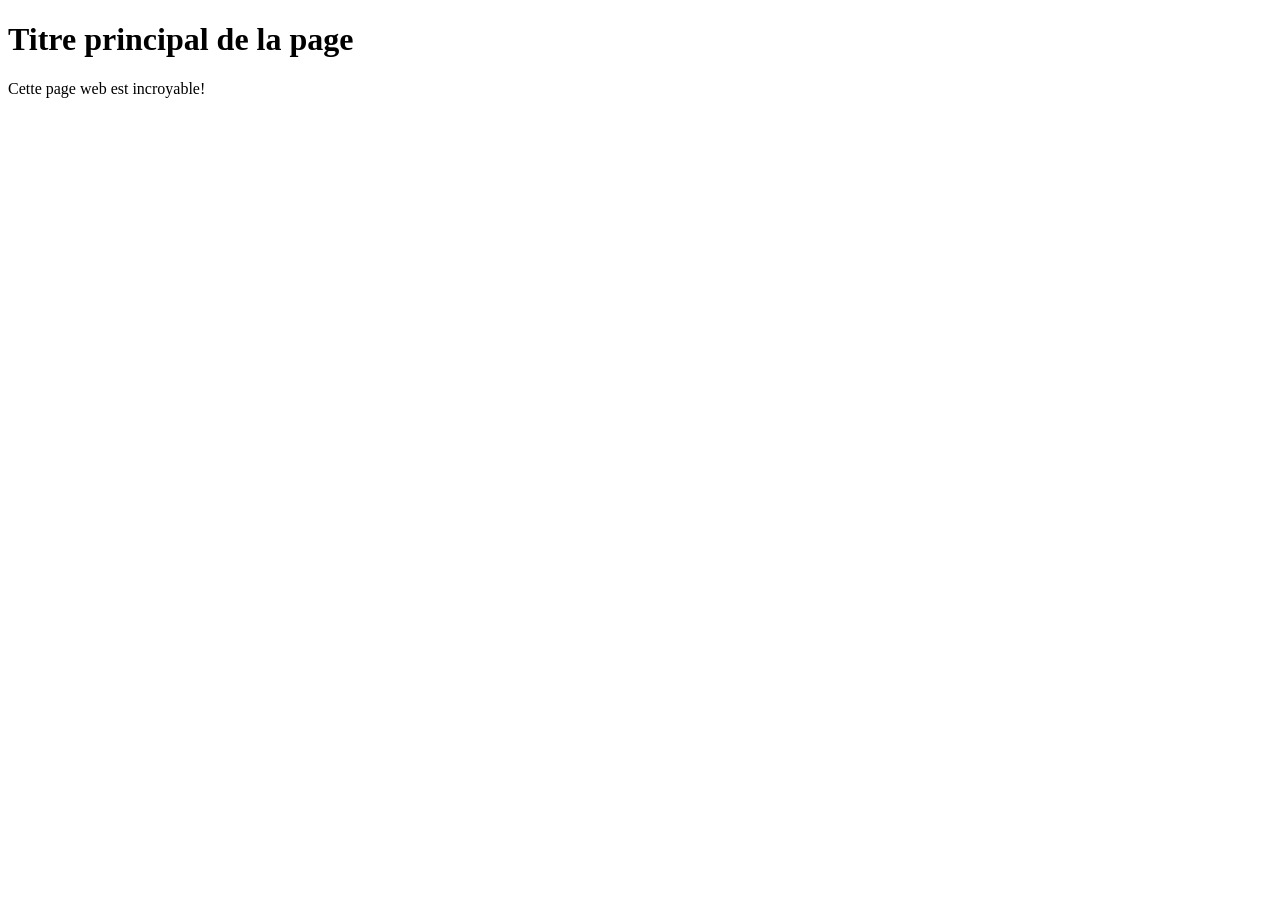
==== index.html @ e89aed19 "Fait l'arborecence des fichiers et commencer la structure générale du site" ====
<!DOCTYPE html>
<html lang="fr">
<head>
    <!-- Encodage des caractères de la page -->
    <meta charset="utf-8">
    <!-- Ajuste la taille de la page aux différents appareils : pc, mobiles, tablettes -->
    <meta name="viewport" content="width=device-width, initial-scale=1, shrink-to-fit=no">
    <!-- Titre de la page. Visible dans l'onglet du navigateur -->
    <title>Titre de la page | nom du site</title>
    <!-- Auteur -->
    <meta name="author" content="Steve Fallet">
    <!-- Icône de base du site : FAVICON -->
    <link rel="icon" type="image/x-icon" href="favicon.ico">
</head>
<body>
<!-- Titre principal (unique) de la page -->
<h1>Titre principal de la page</h1>
<!-- Un paragraphe -->
<p>Cette page web est incroyable!</p>
</body>
</html>
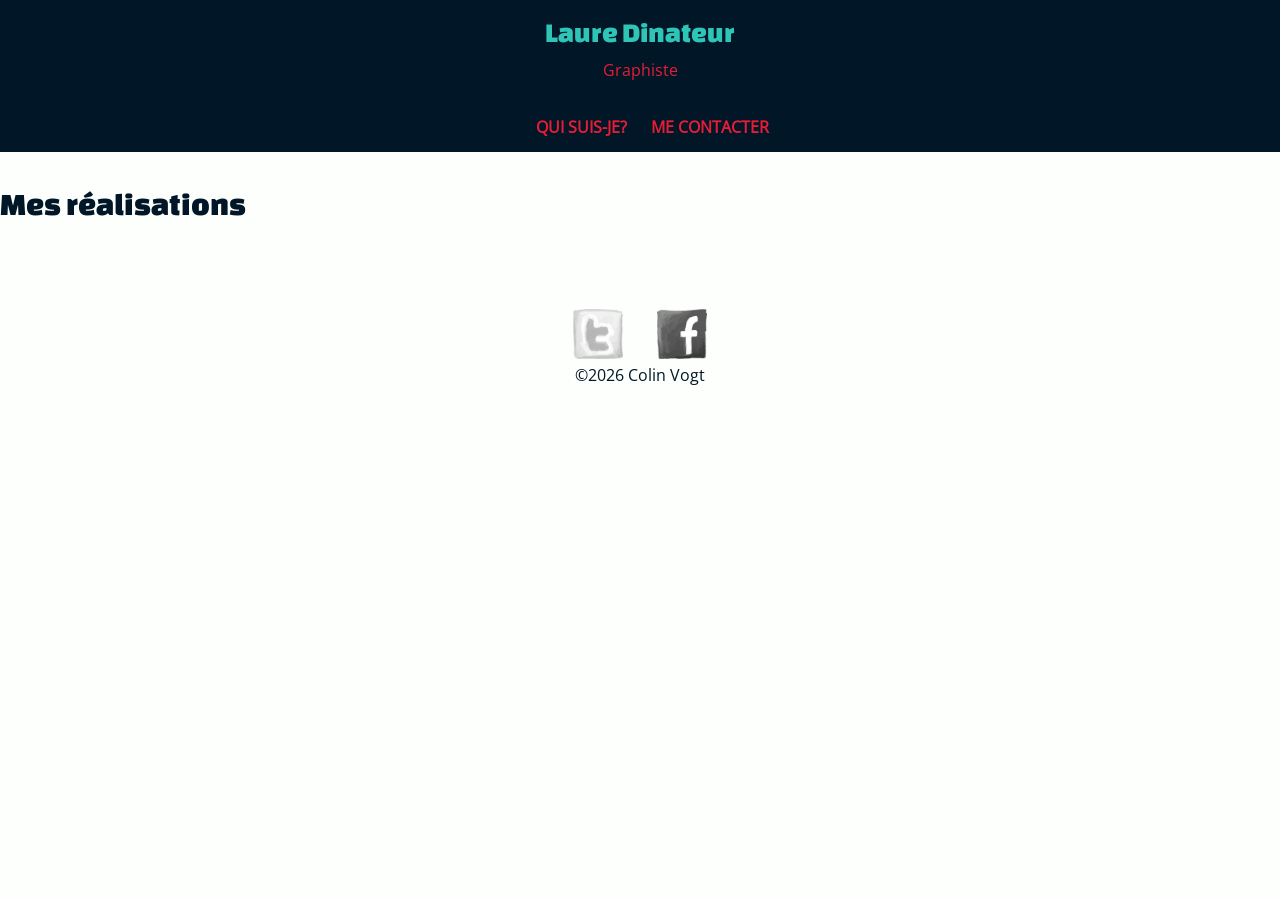
==== commit be90d987: "Commencer la tructure de l'accueil" ====
--- a/index.html
+++ b/index.html
@@ -6,16 +6,43 @@
     <!-- Ajuste la taille de la page aux différents appareils : pc, mobiles, tablettes -->
     <meta name="viewport" content="width=device-width, initial-scale=1, shrink-to-fit=no">
     <!-- Titre de la page. Visible dans l'onglet du navigateur -->
-    <title>Titre de la page | nom du site</title>
+    <title>Accueil | Laure Dinateur</title>
     <!-- Auteur -->
-    <meta name="author" content="Steve Fallet">
+    <meta name="author" content="Colin Vogt">
     <!-- Icône de base du site : FAVICON -->
     <link rel="icon" type="image/x-icon" href="favicon.ico">
+    <link rel="stylesheet" href="css/normalize.css">
+    <link rel="stylesheet" href="css/main.css">
 </head>
 <body>
+<header>
+    <a href="index.html" class="logo">
+        <div class="nom">Laure Dinateur</div>
+        <div class="metier">Graphiste</div>
+        <nav class="menu">
+            <ul>
+                <li><a class="accueil" href="index.html">Accueil</a></li>
+                <li><a href="informations.html">Qui suis-je?</a></li>
+                <li><a href="contact.html">Me contacter</a></li>
+            </ul>
+        </nav>
+    </a>
+</header>
 <!-- Titre principal (unique) de la page -->
-<h1>Titre principal de la page</h1>
-<!-- Un paragraphe -->
-<p>Cette page web est incroyable!</p>
+<h1>Mes réalisations</h1>
+<footer>
+    <nav>
+        <ul>
+            <li><a href="https://twitter.com/lauredi" target="_blank" rel="noopener noreferrer">
+                <img class="twitter" src="_sources/img/twitter-draw.png" alt="Logo de Twitter">
+            </a>
+            </li>
+
+            <li><img class="Facebook" src="_sources/img/facebook-draw.png" alt="Logo de Facebook">
+            </li>
+        </ul>
+    </nav>
+    &copy;2026 Colin Vogt
+</footer>
 </body>
 </html>
--- a/css/main.css
+++ b/css/main.css
@@ -0,0 +1,179 @@
+/* open-sans-regular - latin */
+@font-face {
+    font-display: swap; /* Check https://developer.mozilla.org/en-US/docs/Web/CSS/@font-face/font-display for other options. */
+    font-family: 'Open Sans';
+    font-style: normal;
+    font-weight: 400;
+    src: url('../fonts/open-sans-v44-latin-regular.woff2') format('woff2'); /* Chrome 36+, Opera 23+, Firefox 39+, Safari 12+, iOS 10+ */
+}
+
+* {
+    box-sizing: border-box;
+}
+
+/* changa-one-regular - latin */
+@font-face {
+    font-display: swap; /* Check https://developer.mozilla.org/en-US/docs/Web/CSS/@font-face/font-display for other options. */
+    font-family: 'Changa One';
+    font-style: normal;
+    font-weight: 400;
+    src: url('../fonts/changa-one-v22-latin-regular.woff2') format('woff2'); /* Chrome 36+, Opera 23+, Firefox 39+, Safari 12+, iOS 10+ */
+}
+
+body {
+    background-color: #fdfffc;
+    color: #011627;
+    font-size: 100%;
+    line-height: 1.4;
+    font-family: Open Sans, sans-serif;
+    font-weight: 400;
+}
+
+h1, h2, h3, h4, h5, h6 {
+    font-family: 'Changa One', sans-serif;
+    font-weight: 400;
+}
+
+h1 {
+    font-size: 2rem;
+    margin-bottom: 1em;
+}
+
+h2 {
+    font-size: 1.5rem;
+    margin-bottom: .75em;
+}
+
+p {
+    line-height: 1.5;
+}
+
+a {
+    color: #e71d36;
+    text-decoration: none;
+}
+
+.nom {
+    font-family: 'Changa One', sans-serif;
+    font-size: 1.75rem;
+    line-height: 0.8;
+    margin: 1rem 0;
+    color: #2ec4b6;
+}
+
+.medium {
+    margin-top: -5px;
+}
+
+header {
+    text-align: center;
+    background-color: #011627;
+    padding-top: 5px;
+    margin-bottom: 30px;
+}
+
+header nav {
+    padding: 10px 0;
+    margin-top: 20px;
+}
+
+.accueil {
+    display: none;
+}
+
+header nav ul {
+    padding: 0;
+    margin: 0 10px;
+}
+
+header nav ul li {
+    text-transform: uppercase;
+    padding: 0;
+    display: inline-block;
+}
+
+header nav ul li a {
+    font-weight: 800;
+    line-height: 30px;
+    padding: 15px 10px;
+}
+
+header nav ul li a:hover {
+    color: #2ec4b6;
+}
+
+main {
+    margin: 0 5%;
+}
+
+footer {
+    padding: 50px 0 0;
+    text-align: center;
+}
+
+footer nav ul {
+    list-style: none;
+    padding: 0;
+    margin: 0;
+}
+
+footer nav ul li {
+    display: inline-block;
+}
+
+footer nav ul li img {
+    width: 50px;
+    margin: 0 15px;
+    filter: grayscale(1);
+}
+
+footer nav ul li img:hover {
+    filter: grayscale(0);
+    transition: filter 500ms linear;
+}
+
+.profil {
+    max-width: 100%;
+    width: 150px;
+    border-radius: 50%;
+    margin: 0 auto;
+    display: block;
+}
+
+.page-contact .info-contact {
+    margin: 0 0 0 10px;
+    padding: 0;
+    list-style: none;
+}
+
+.page-contact .info-contact li {
+    margin-bottom: .5em;
+
+}
+
+.page-contact .info-contact li a {
+    background-repeat: no-repeat;
+    background-size: 20px 20px;
+    background-position: 0 2px;
+    padding: 0 0 0 30px;
+}
+
+.page-contact .info-contact li a[href^="mailto:"] {
+    background-image: url('../_sources/img/mail.png');
+}
+
+.page-contact .info-contact li a[href^="tel:"] {
+    background-image: url('../_sources/img/phone.png');
+}
+
+.page-contact .info-contact li a[href^="https://facebook.com"] {
+    background-image: url('../_sources/img/facebook.png');
+}
+
+.page-contact .info-contact li a[href^="https://twitter.com/"] {
+    background-image: url('../_sources/img/twitter.png');
+}
+
+.active {
+    color: #2ec4b6;
+}
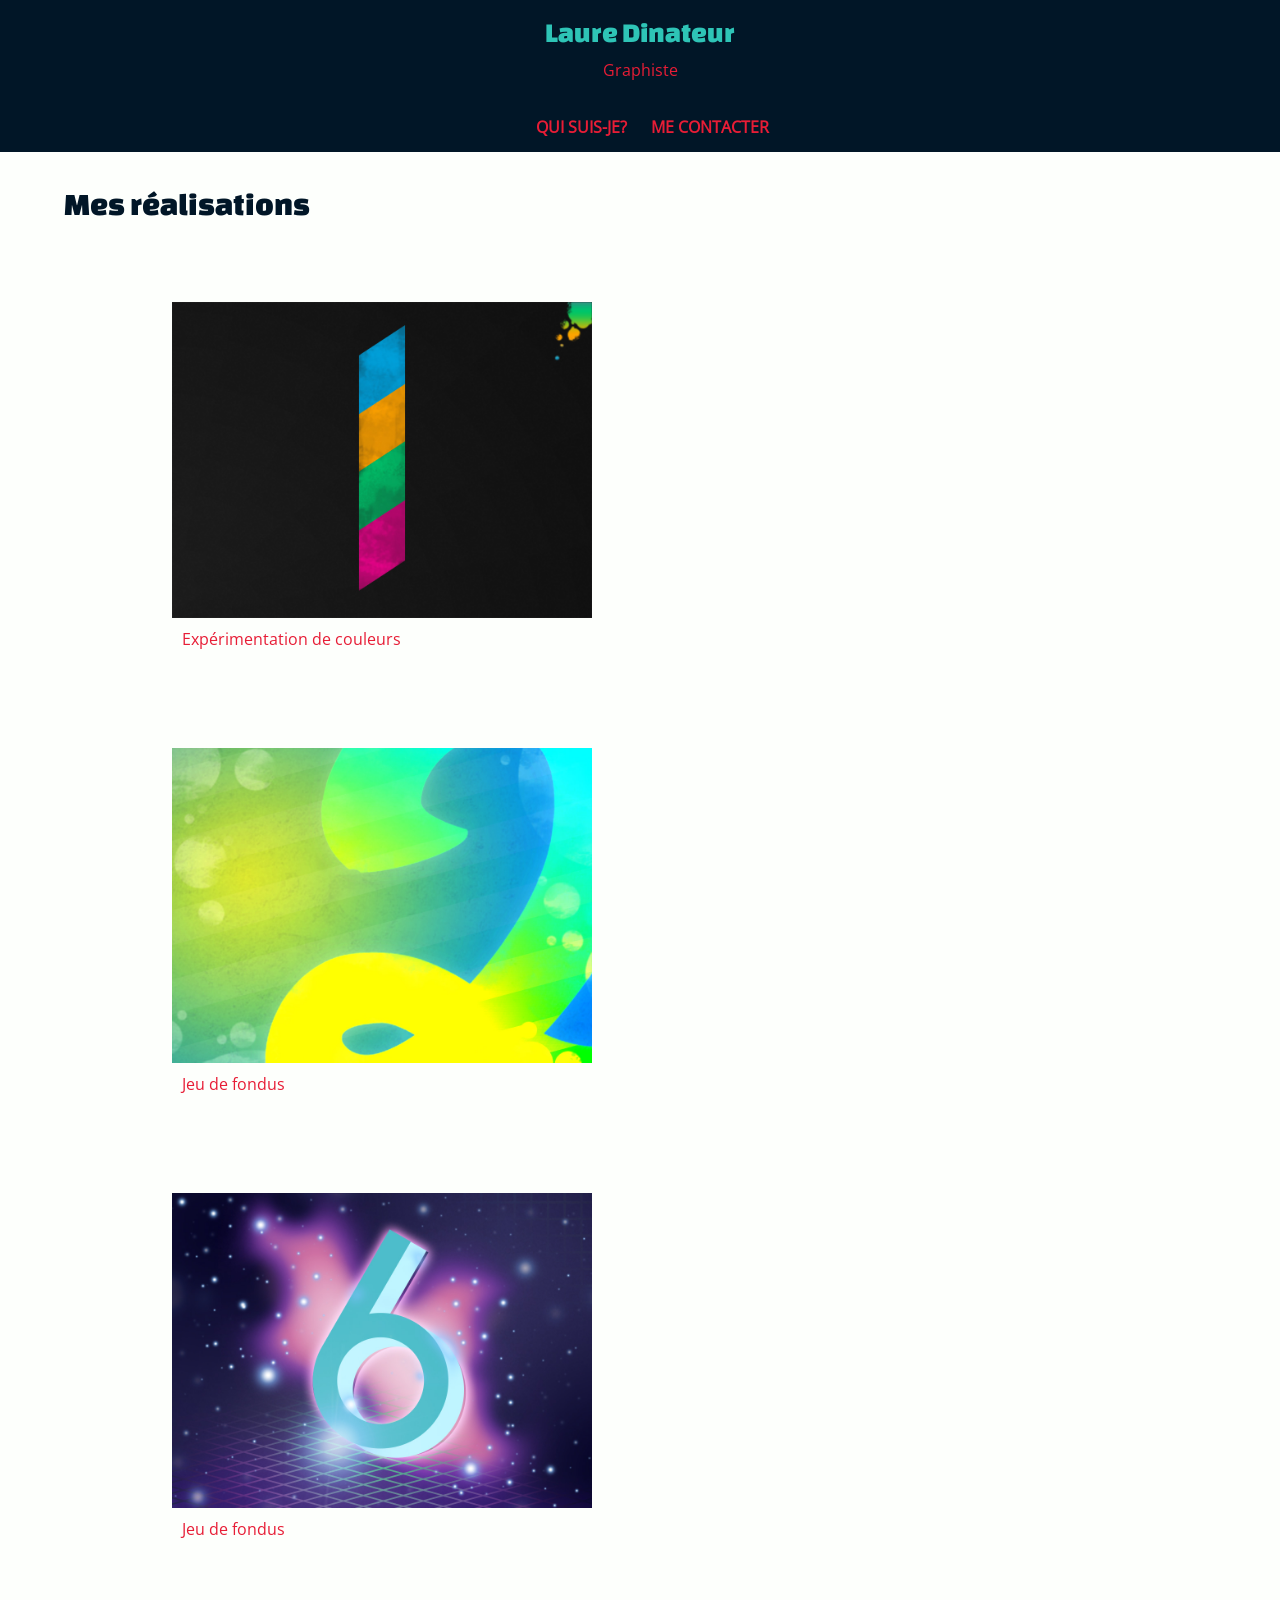
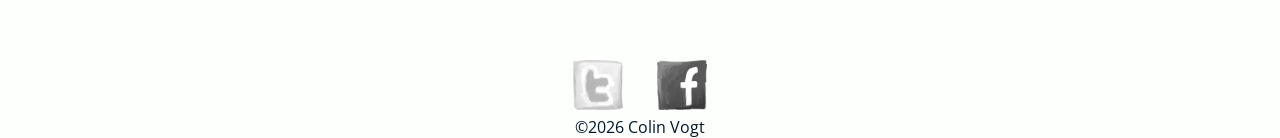
==== commit cc27919b: "Ajouter les 3 premier lien de la page d'accueil" ====
--- a/index.html
+++ b/index.html
@@ -28,17 +28,49 @@
         </nav>
     </a>
 </header>
-<!-- Titre principal (unique) de la page -->
-<h1>Mes réalisations</h1>
+<main>
+    <h1>Mes réalisations</h1>
+
+    <section class="realisations">
+        <ul>
+            <li>
+                <a href="img/numbers-01.jpg" target="_blank" rel="noopener noreferrer">
+                    <figure>
+                        <img src="img/numbers-01.jpg" alt="Dessin de 1 avec plusieurs couleurs">
+                        <figcaption>Expérimentation de couleurs</figcaption>
+                    </figure>
+                </a>
+            </li>
+
+            <li>
+                <a href="img/numbers-02.jpg" target="_blank" rel="noopener noreferrer">
+                    <figure>
+                        <img src="img/numbers-02.jpg" alt="Dessin avec un 2 en fondus">
+                        <figcaption>Jeu de fondus</figcaption>
+                    </figure>
+            </li>
+
+            <li>
+                <a href="img/numbers-06.jpg" target="_blank" rel="noopener noreferrer">
+                    <figure>
+                        <img src="img/numbers-06.jpg" alt="Dessin avec un 6 dans un fond galaxie">
+                        <figcaption>Jeu de fondus</figcaption>
+                    </figure>
+            </li>
+        </ul>
+
+    </section>
+
+</main>
 <footer>
     <nav>
         <ul>
             <li><a href="https://twitter.com/lauredi" target="_blank" rel="noopener noreferrer">
-                <img class="twitter" src="_sources/img/twitter-draw.png" alt="Logo de Twitter">
+                <img class="twitter" src="img/twitter-draw.png" alt="Logo de Twitter">
             </a>
             </li>
 
-            <li><img class="Facebook" src="_sources/img/facebook-draw.png" alt="Logo de Facebook">
+            <li><img class="Facebook" src="img/facebook-draw.png" alt="Logo de Facebook">
             </li>
         </ul>
     </nav>
--- a/css/main.css
+++ b/css/main.css
@@ -159,21 +159,41 @@
 }
 
 .page-contact .info-contact li a[href^="mailto:"] {
-    background-image: url('../_sources/img/mail.png');
+    background-image: url('../img/mail.png');
 }
 
 .page-contact .info-contact li a[href^="tel:"] {
-    background-image: url('../_sources/img/phone.png');
+    background-image: url('../img/phone.png');
 }
 
 .page-contact .info-contact li a[href^="https://facebook.com"] {
-    background-image: url('../_sources/img/facebook.png');
+    background-image: url('../img/facebook.png');
 }
 
 .page-contact .info-contact li a[href^="https://twitter.com/"] {
-    background-image: url('../_sources/img/twitter.png');
+    background-image: url('../img/twitter.png');
 }
 
 .active {
     color: #2ec4b6;
-}+}
+
+
+.realisations ul li {
+    display: inline-block;
+    width: 45%;
+    margin: 2.5%;
+    vertical-align: top;
+}
+
+.realisations ul li figcaption {
+    padding: 10px;
+    font-size: 1rem;
+    overflow: hidden;
+}
+
+.realisations img {
+    display: block;
+    width: 100%;
+    height: auto;
+}
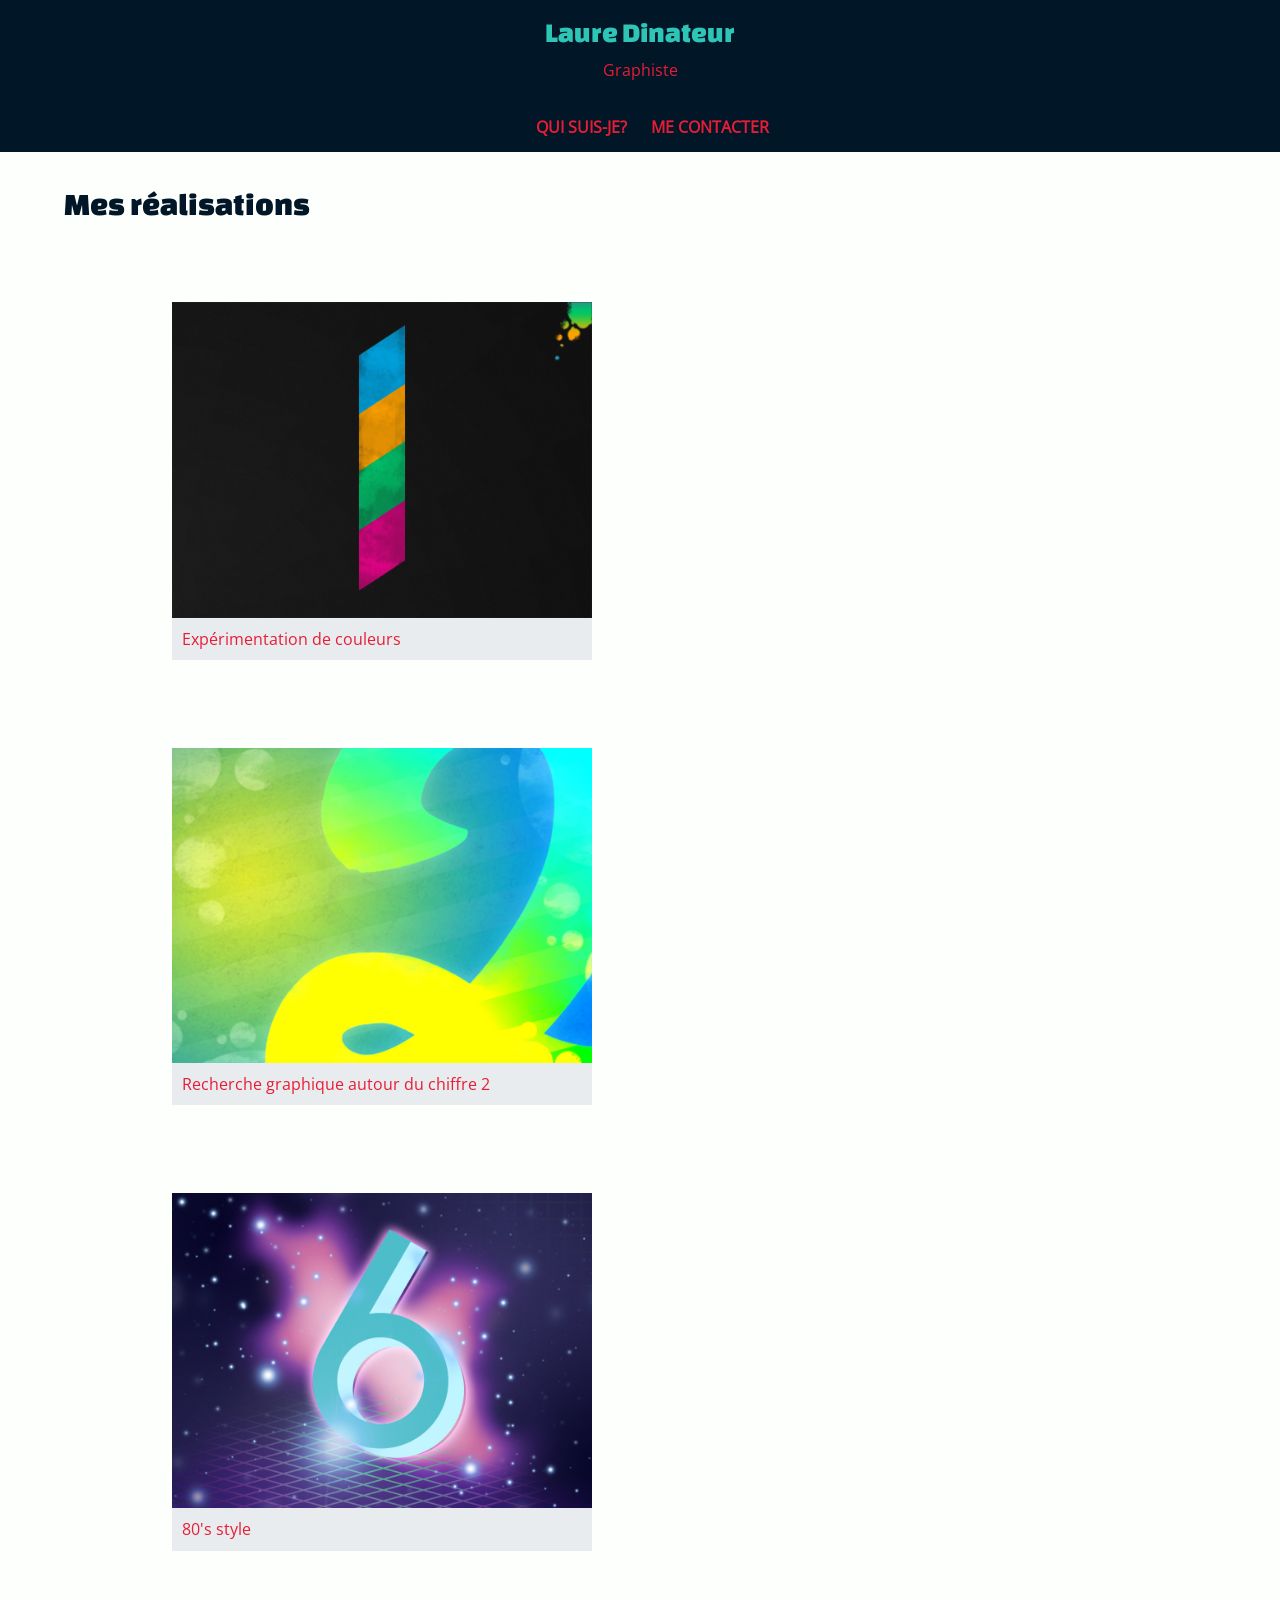
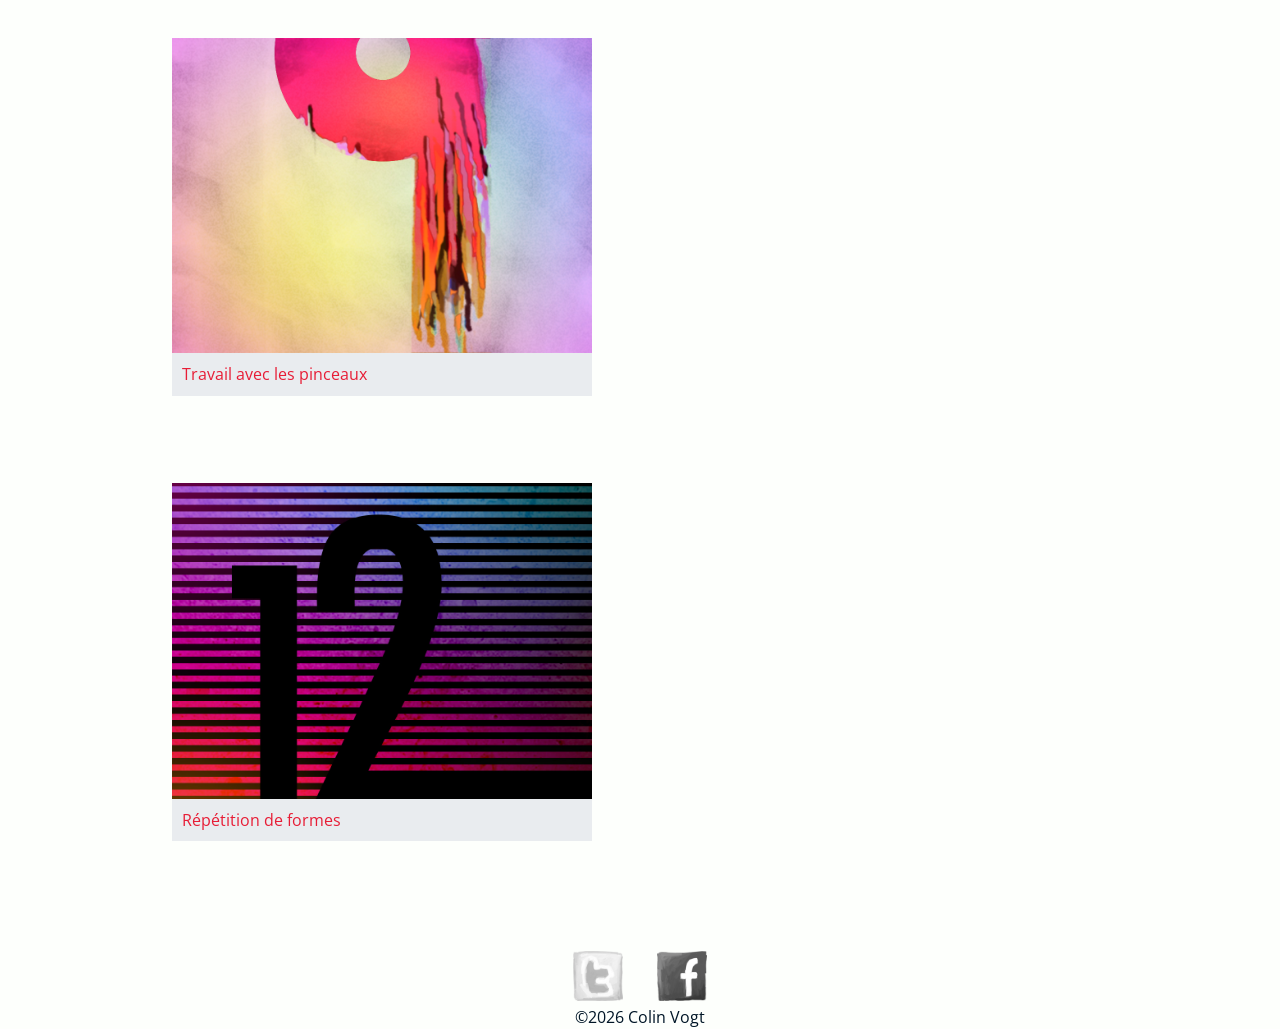
==== commit 0b54e46b: "Ajouter tout les lien" ====
--- a/index.html
+++ b/index.html
@@ -36,7 +36,7 @@
             <li>
                 <a href="img/numbers-01.jpg" target="_blank" rel="noopener noreferrer">
                     <figure>
-                        <img src="img/numbers-01.jpg" alt="Dessin de 1 avec plusieurs couleurs">
+                        <img src="img/numbers-01.jpg" alt="Dessin du chiffre 1 avec plusieurs couleurs">
                         <figcaption>Expérimentation de couleurs</figcaption>
                     </figure>
                 </a>
@@ -45,20 +45,39 @@
             <li>
                 <a href="img/numbers-02.jpg" target="_blank" rel="noopener noreferrer">
                     <figure>
-                        <img src="img/numbers-02.jpg" alt="Dessin avec un 2 en fondus">
-                        <figcaption>Jeu de fondus</figcaption>
+                        <img src="img/numbers-02.jpg" alt="Dessin du chiffre 2 avec plusieurs couleurs">
+                        <figcaption>Recherche graphique autour du chiffre 2</figcaption>
                     </figure>
+                </a>
             </li>
 
             <li>
                 <a href="img/numbers-06.jpg" target="_blank" rel="noopener noreferrer">
                     <figure>
-                        <img src="img/numbers-06.jpg" alt="Dessin avec un 6 dans un fond galaxie">
-                        <figcaption>Jeu de fondus</figcaption>
+                        <img src="img/numbers-06.jpg" alt="Dessin du chiffre 6 et un fond galaxie">
+                        <figcaption>80's style</figcaption>
                     </figure>
+                </a>
+            </li>
+
+            <li>
+                <a href="img/numbers-09.jpg" target="_blank" rel="noopener noreferrer">
+                    <figure>
+                        <img src="img/numbers-09.jpg" alt="Dessin du chiffre 9 dans un fond en dégradé">
+                        <figcaption>Travail avec les pinceaux</figcaption>
+                    </figure>
+                </a>
+            </li>
+
+            <li>
+                <a href="img/numbers-12.jpg" target="_blank" rel="noopener noreferrer">
+                    <figure>
+                        <img src="img/numbers-12.jpg" alt="Dessin du chiffre 12 dans un fond violet rayée">
+                        <figcaption>Répétition de formes</figcaption>
+                    </figure>
+                </a>
             </li>
         </ul>
-
     </section>
 
 </main>
--- a/css/main.css
+++ b/css/main.css
@@ -178,7 +178,6 @@
     color: #2ec4b6;
 }
 
-
 .realisations ul li {
     display: inline-block;
     width: 45%;
@@ -186,7 +185,8 @@
     vertical-align: top;
 }
 
-.realisations ul li figcaption {
+.realisations figcaption {
+    background-color: #e9ecef;
     padding: 10px;
     font-size: 1rem;
     overflow: hidden;
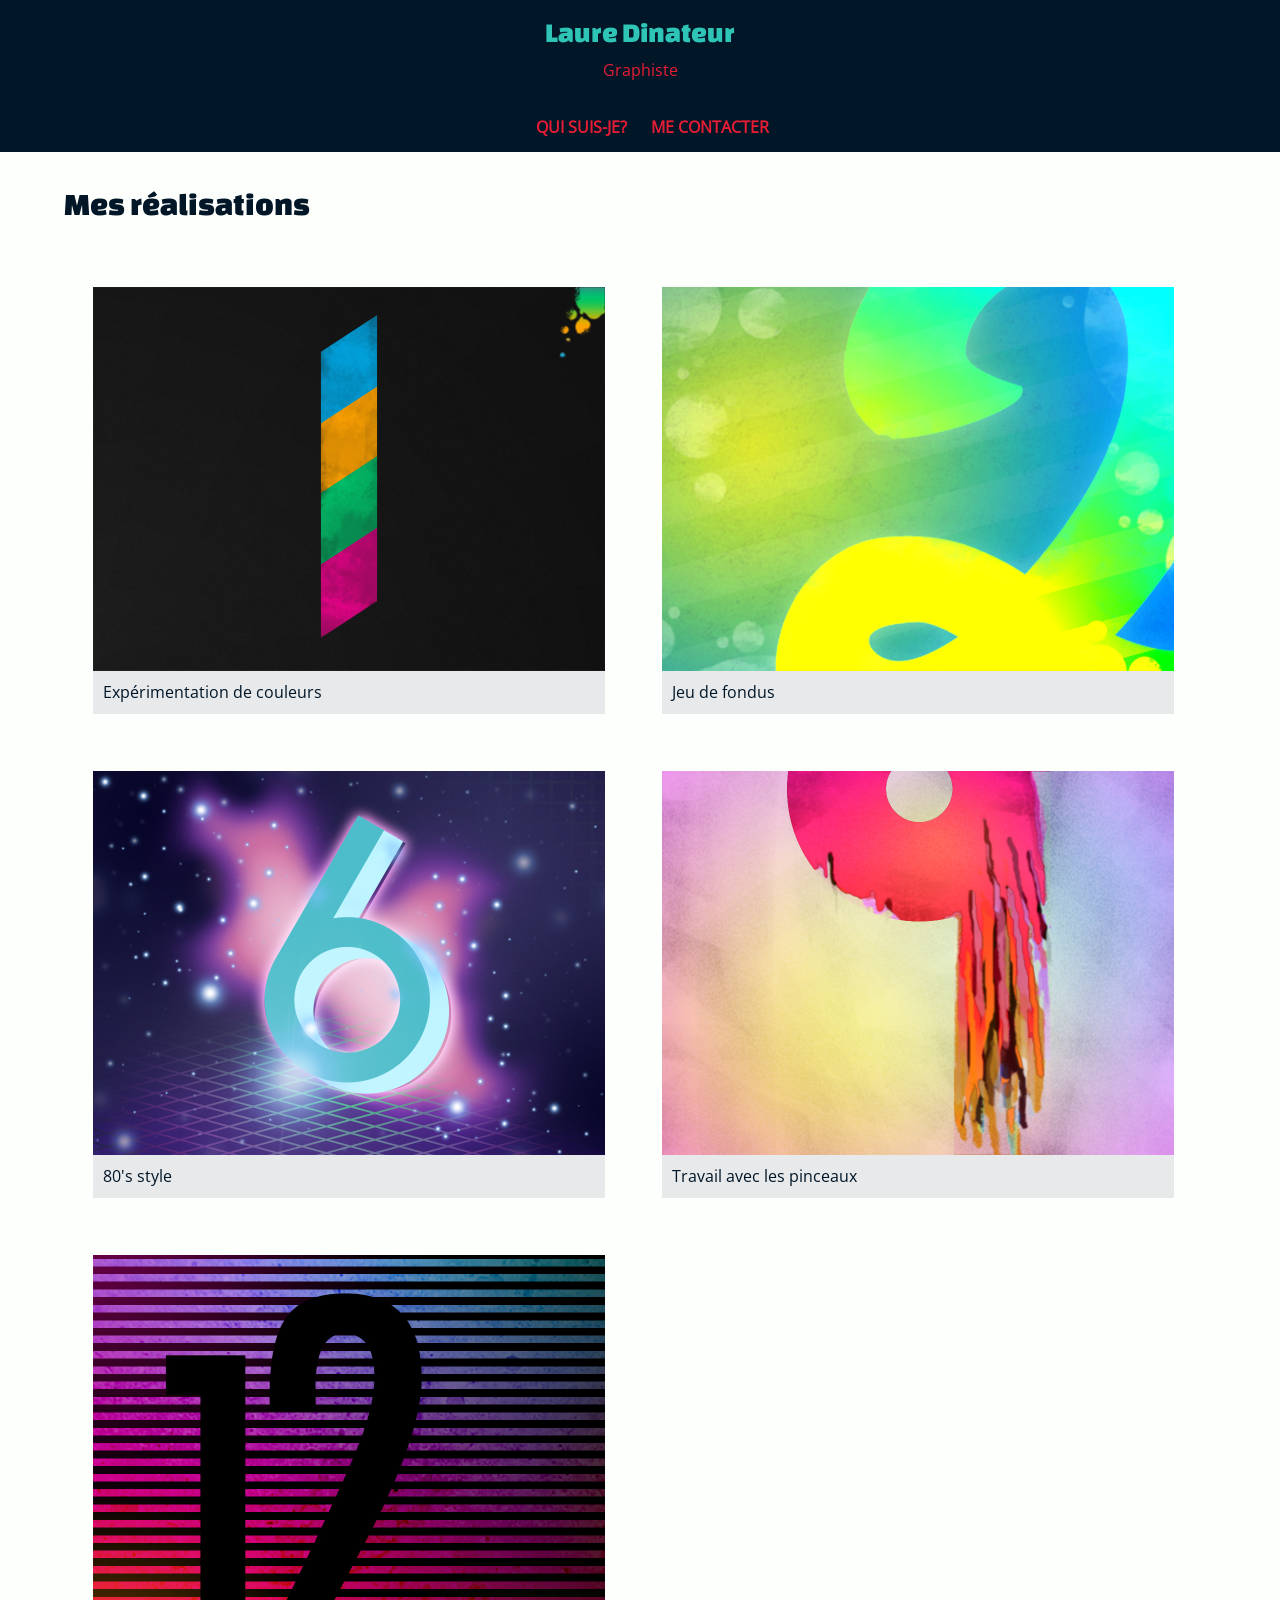
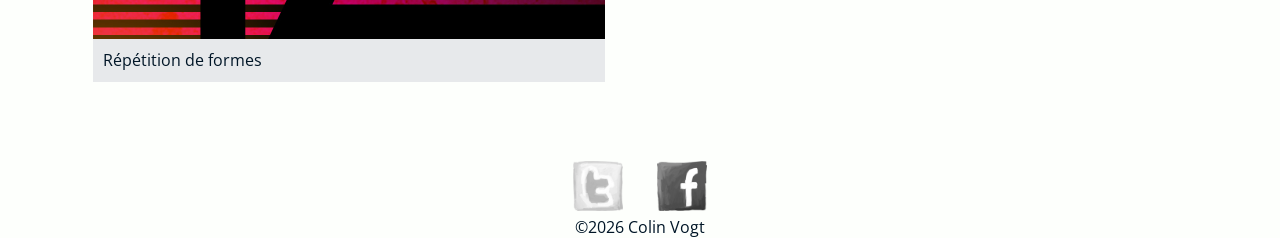
==== commit add20388: "Fini la page d'acueill" ====
--- a/index.html
+++ b/index.html
@@ -46,7 +46,7 @@
                 <a href="img/numbers-02.jpg" target="_blank" rel="noopener noreferrer">
                     <figure>
                         <img src="img/numbers-02.jpg" alt="Dessin du chiffre 2 avec plusieurs couleurs">
-                        <figcaption>Recherche graphique autour du chiffre 2</figcaption>
+                        <figcaption>Jeu de fondus</figcaption>
                     </figure>
                 </a>
             </li>
@@ -84,12 +84,16 @@
 <footer>
     <nav>
         <ul>
-            <li><a href="https://twitter.com/lauredi" target="_blank" rel="noopener noreferrer">
-                <img class="twitter" src="img/twitter-draw.png" alt="Logo de Twitter">
-            </a>
+            <li>
+                <a href="https://twitter.com/lauredi" target="_blank" rel="noopener noreferrer">
+                    <img class="twitter" src="img/twitter-draw.png" alt="Logo de Twitter">
+                </a>
             </li>
 
-            <li><img class="Facebook" src="img/facebook-draw.png" alt="Logo de Facebook">
+            <li>
+                <a href="https://facebook.com/laure.dinateur" target="_blank" rel="noopener noreferrer">
+                    <img class="Facebook" src="img/facebook-draw.png" alt="Logo de Facebook">
+                </a>
             </li>
         </ul>
     </nav>
--- a/css/main.css
+++ b/css/main.css
@@ -178,22 +178,37 @@
     color: #2ec4b6;
 }
 
+.realisations ul {
+    list-style: none;
+    padding: 0;
+    margin: 0;
+    font-size: 0;
+}
+
 .realisations ul li {
     display: inline-block;
-    width: 45%;
+    width: 40vw;
     margin: 2.5%;
     vertical-align: top;
 }
 
+.realisations figure {
+    margin: 0;
+}
+
 .realisations figcaption {
-    background-color: #e9ecef;
+    background-color: #e7e9eb;
     padding: 10px;
     font-size: 1rem;
     overflow: hidden;
 }
 
+.realisations ul li a {
+   color: #011627;
+}
+
 .realisations img {
-    display: block;
+    display: inline-block;
     width: 100%;
     height: auto;
 }
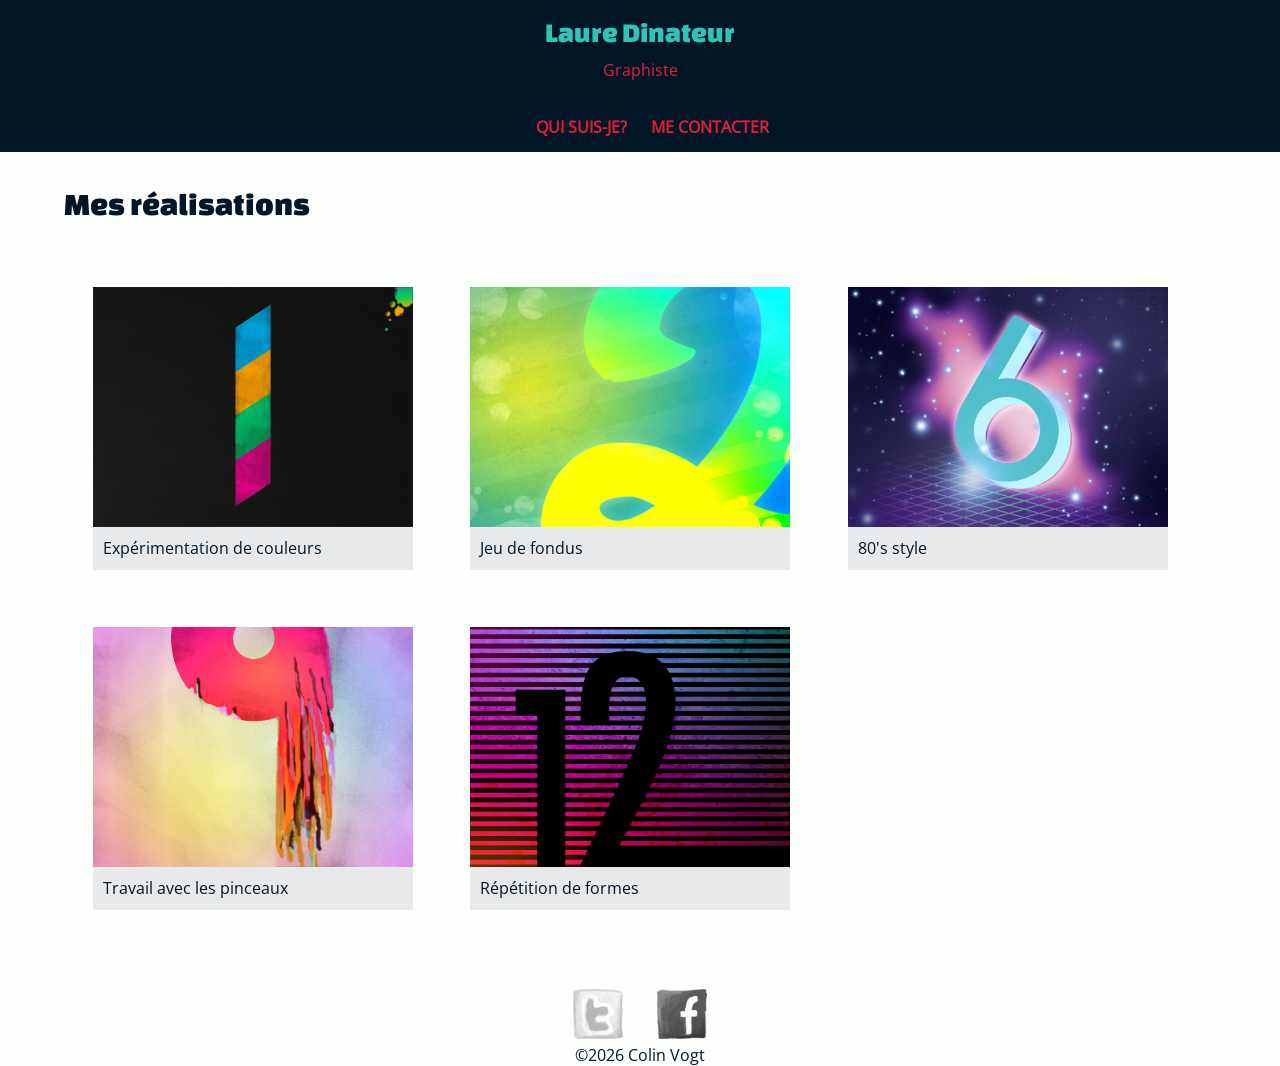
==== commit ccc7022f: "Commencer le site en 480px" ====
--- a/index.html
+++ b/index.html
@@ -13,6 +13,7 @@
     <link rel="icon" type="image/x-icon" href="favicon.ico">
     <link rel="stylesheet" href="css/normalize.css">
     <link rel="stylesheet" href="css/main.css">
+    <link rel="stylesheet" href="css/responsive.css">
 </head>
 <body>
 <header>
--- a/css/responsive.css
+++ b/css/responsive.css
@@ -0,0 +1,10 @@
+@media (min-width: 480px) {
+    .realisations ul li {
+        width: 25vw;
+    }
+
+    .profil {
+        float: left;
+    }
+}
+
